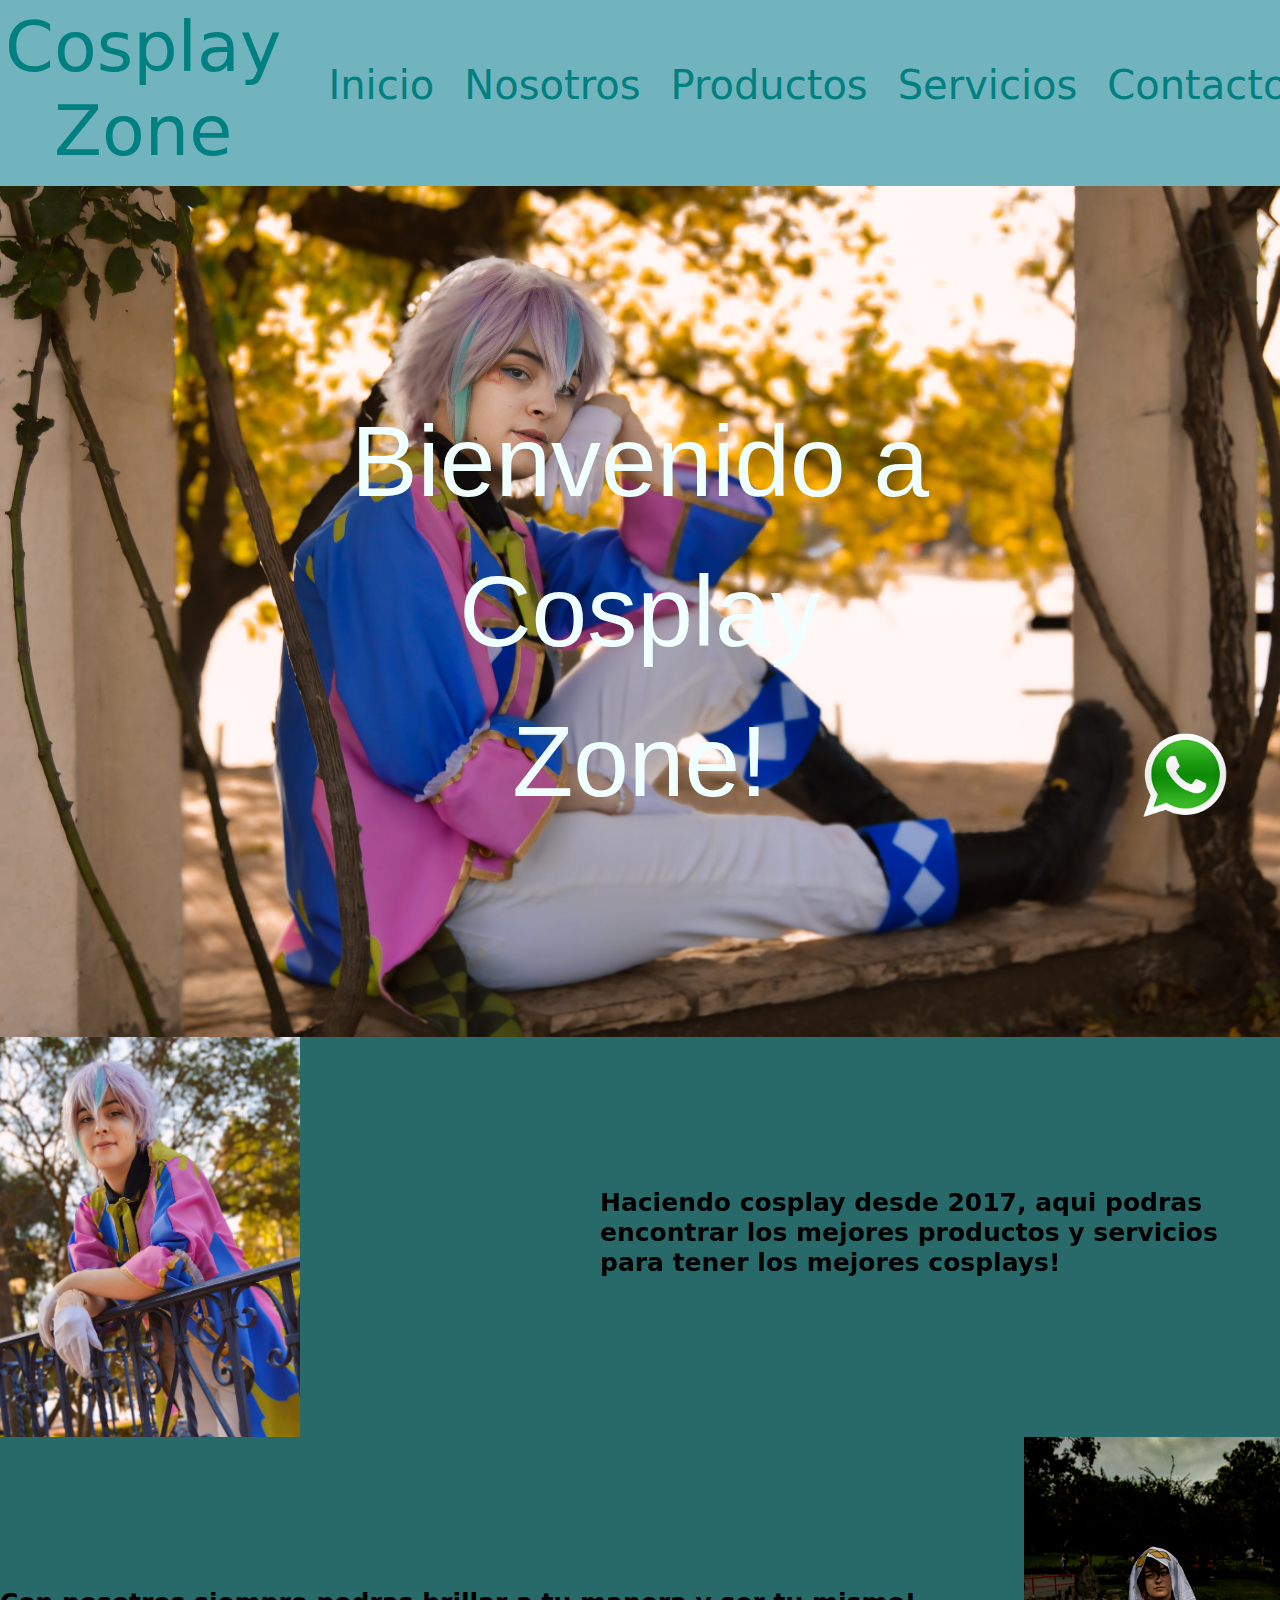
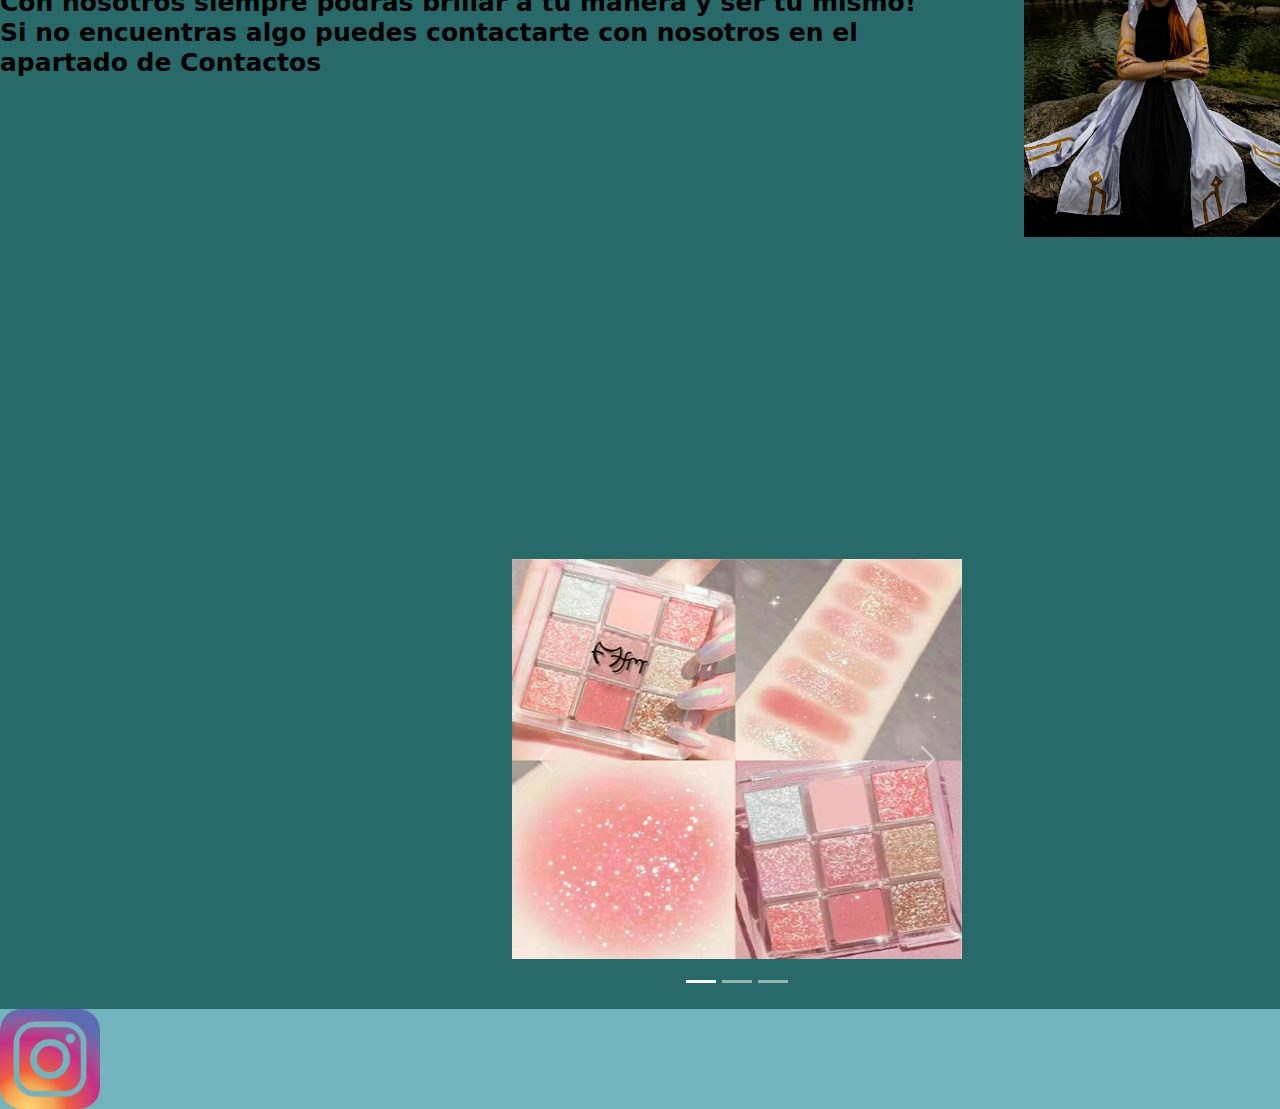
==== index.html @ f8843090 "Initial commit" ====
<!DOCTYPE html>
<html lang="es">
<link rel="stylesheet" href="Styles.css">

<head>
    <meta charset="utf-8">
    <meta name="viewport" content="width=device-width, initial-scale=1">
    <link rel="shortcut icon" href="./img/favicon.ico" type="image/x-icon">
    <meta name="description" content="Todo lo que buscas para tus cosplays y mas! Tenemos servicios de maquillaje, realizamos los mejores trajes con todos los detalles y los props mas realistas!">
    <meta name="keywords" content="Cosplay zone, Cosplay, pelucas, maquillaje, props, pestañas, servicio de maquillajes, labiales, makeup">
    <meta property="og:type" content="">
    <meta property="og:title" content="">
    <meta property="og:description" content="">
    <meta property="og:url" content="">
    <meta property="og:image" content="">
    <title>Cosplay zone  - El mejor lugar para tus cosplays!</title>
    <link href="https://cdn.jsdelivr.net/npm/bootstrap@5.3.3/dist/css/bootstrap.min.css" rel="stylesheet"
        integrity="sha384-QWTKZyjpPEjISv5WaRU9OFeRpok6YctnYmDr5pNlyT2bRjXh0JMhjY6hW+ALEwIH" crossorigin="anonymous">
    <link rel="stylesheet" type="text/css" href="./css/Styles.css">
    <link rel="stylesheet" href="https://cdnjs.cloudflare.com/ajax/libs/animate.css/4.1.1/animate.min.css" />
    <link href="https://unpkg.com/aos@2.3.1/dist/aos.css" rel="stylesheet">
</head>

<body>
    <!--!-------HEADER---------->
    <header>
        <h1>Cosplay Zone</h1>
        <nav>
            <ul>
                <li><a href="./index.html">Inicio</a></li>
                <li><a href="./pages/nosotros.html">Nosotros</a></li>
                <li><a href="./pages/productos.html">Productos</a></li>
                <li><a href="./pages/servicios.html">Servicios</a></li>
                <li><a href="./pages/contacto.html">Contacto</a></li>
            </ul>
        </nav>
        <nav class="navbar bg-body-tertiary">
            <div class="container-fluid">
                <form class="d-flex" role="search">
                    <input class="form-control me-2" type="search" placeholder="Search" aria-label="Search">
                    <button class="btn btn-outline-success" type="submit">Search</button>
                </form>
            </div>
        </nav>
    </header>
    <!--!--------MAIN------------>
    <main>
        <section class="animate__animated animate__backInRight">
            <div class="contenedor">
                <img src="./img/rui2.jpg" alt="inserte descripcion de la imagen" width="100%">
                <div class="centrado">Bienvenido a Cosplay Zone!</div>
            </div>
        </section>
        <section>
                <div id="content">
                    <h2 id="text">Haciendo cosplay desde 2017, aqui podras encontrar los mejores productos y servicios
                        para
                        tener los mejores cosplays!</h2>
                    <img id="imagen" src="./img/rui1.jpg" alt="no se aaaaaaaaa" width="300" height="400">
                </div>
        </section>
        <section>
            <div id="content_2">
                <h2 id="text_2">Con nosotros siempre podras brillar a tu manera y ser tu mismo! Si no encuentras algo
                    puedes contactarte con nosotros en el apartado de Contactos </h2>
                <img id="imagen_2" src="./img/zhongli1.jpg" alt="descripcionnnnnnn" width="300" height="400">
            </div>
        </section>
        <section>
            <iframe width="560" height="315" src="https://www.youtube.com/embed/phuiiNCxRMg?si=Rn3pjhrBMV7dKt-b"
                title="YouTube video player" frameborder="0"
                allow="accelerometer; autoplay; clipboard-write; encrypted-media; gyroscope; picture-in-picture; web-share"
                referrerpolicy="strict-origin-when-cross-origin" allowfullscreen></iframe>
        </section>
        <div id="carouselExampleIndicators" class="carousel slide">
            <div class="carousel-indicators">
                <button type="button" data-bs-target="#carouselExampleIndicators" data-bs-slide-to="0" class="active"
                    aria-current="true" aria-label="Slide 1"></button>
                <button type="button" data-bs-target="#carouselExampleIndicators" data-bs-slide-to="1"
                    aria-label="Slide 2"></button>
                <button type="button" data-bs-target="#carouselExampleIndicators" data-bs-slide-to="2"
                    aria-label="Slide 3"></button>
            </div>
            <div class="carousel-inner">
                <div class="carousel-item active">
                    <img src="./img/sombraschica1.jpg" class="d-block w-100" alt="..." height="400">
                </div>
                <div class="carousel-item">
                    <img src="./img/sombraschica2.jpg" class="d-block w-100" alt="..." height="400">
                </div>
                <div class="carousel-item">
                    <img src="./img/sombraschica3.jpg" class="d-block w-100" alt="..." height="400" </div>
                </div>
                <button class="carousel-control-prev" type="button" data-bs-target="#carouselExampleIndicators"
                    data-bs-slide="prev">
                    <span class="carousel-control-prev-icon" aria-hidden="true"></span>
                    <span class="visually-hidden">Previous</span>
                </button>
                <button class="carousel-control-next" type="button" data-bs-target="#carouselExampleIndicators"
                    data-bs-slide="next">
                    <span class="carousel-control-next-icon" aria-hidden="true"></span>
                    <span class="visually-hidden">Next</span>
                </button>
            </div>
            <div class="fixed">
                <a href="https://youtu.be/D8VEhcPeSlc?si=d2FFhnnbq-BjPDAl" target="_blank"><img
                        src="./img/whatsapp_logo.png">
            </div>
    </main>
    <!--!-------FOOTER-------->
    <footer>
        <div class="pepe">
            <a href="https://www.instagram.com/looong_cat.lol/" target="_blank"><img src="./img/insta_logo.png"
                    alt="descripcionnnnnnn" width="100" height="100"></a>
        </div>
    </footer>
    <script src="https://cdn.jsdelivr.net/npm/bootstrap@5.3.3/dist/js/bootstrap.bundle.min.js"
        integrity="sha384-YvpcrYf0tY3lHB60NNkmXc5s9fDVZLESaAA55NDzOxhy9GkcIdslK1eN7N6jIeHz"
        crossorigin="anonymous"></script>
</body>

</html>
---- css/Styles.css ----
/*!--!-------RESET----------*/
*{
    margin: 0;
    padding: 0;
    box-sizing: border-box;
}


body {
    background-color: rgb(40, 105, 105);
}

/*!--!-------HEADER----------*/

header {
    background-color: rgb(114, 180, 189);
    padding: 5px;
    top: 0;
    display: flex;
    justify-content: space-between;
    align-items: center;
}

header h1 {
    color: teal;
    font-size: 70px;
    text-align: center;
}

header nav ul {
    list-style: none;
    display: flex;
}

header nav ul li {
    margin: 15px;
}

header nav ul li a {
    text-decoration: none;
    color: teal;
    font-size: 40px;
}

h2 {
    color: white;
}


/*!--!--------MAIN------------*/

.contenedor {
    position: relative;
    display: inline-block;
    text-align: center;
}

.centrado {
    color: azure;
    position: absolute;
    top: 50%;
    left: 50%;
    transform: translate(-50%, -50%);
    font-size: 100px;
    font-family: 'Gill Sans', 'Gill Sans MT', Calibri, 'Trebuchet MS', sans-serif
}

#content {
    display: flex;
    align-items: center;
}

#imagen {
    margin-right: 80%;
}

#text {
    z-index: 100;
    position: absolute;
    color: black;
    font-size: 25px;
    font-weight: bold;
    left: 600px;
}

#content_2 {
    display: flex;
    align-items: center;
}

#imagen_2 {
    margin-left: 80%;
}

#text_2 {
    z-index: 100;
    position: absolute;
    color: black;
    font-size: 25px;
    font-weight: bold;
    right: 350px;
}

.fixed {
    position: fixed;
    bottom: 80px;
    right: 50px;
}

.fixed img {
    width: 90px;
}

#text_carousel{
    position: absolute;
    left: 600px;
}


/*!--!-------FOOTER--------*/

footer {
    background-color: rgb(114, 180, 189);
}


/*?---------PRODUCTOS--------*/

.Productos {
    display: grid;
    grid-template-rows: 350px 350px 350px 350px;
    grid-template-columns: 400px 400px 400px 400px 400px ;
    grid-template-areas:
        "uno dos tres cuatro cinco"
        "seis siete ocho nueve diez"
        "once doce trece catorce quince"
        "dieciseis diecisiete dieciocho diecinueve veinte"
    ;
}

.uno {
    grid-area: uno;
}

.dos {
    grid-area: dos;
}
.tres {
    grid-area: tres;
}
.cuatro {
    grid-area: cuatro;
}
.cinco {
    grid-area: cinco;
}
.seis {
    grid-area: seis;
}
.siete {
    grid-area: siete;
}
.ocho {
    grid-area: ocho;
}
.nueve {
    grid-area: nueve;
}
.diez {
    grid-area: diez;
}
.once {
    grid-area: once;
}
.doce {
    grid-area: doce;
}
.trece {
    grid-area: trece;
}
.catorce {
    grid-area: catorce;
}
.quince {
    grid-area: quince;
}
.dieciseis {
    grid-area: dieciseis;
}
.diecisiete {
    grid-area: diecisiete;
}
.dieciocho {
    grid-area: dieciocho;
}
.diecinueve {
    grid-area: diecinueve;
}
.veinte {
    grid-area: veinte;
}
.veintiuno {
    grid-area: ventiuno;
}


.Productos div {
    border: 1px solid teal;
    width: 300px;
    height: 350px;
    text-align: center;
    margin-bottom: 20px;
}

.Productos div h3 {
    font-size: 25px;
    margin-bottom: 25px;
}

.Productos div a {
    text-decoration: none;
    color: white;
    background-color: teal;
    padding: 10px;
}

.Productos div img {
    width: 300px;
    height: 250px;
}

/*?---------SERVICIOS--------*/

.text1{
    z-index: 100;
    position: absolute;
    color: black;
    font-size: 25px;
    font-weight: bold;
    top: 10%;
    left: 50%;
}

.text2{
    z-index: 100;
    position: absolute;
    color: black;
    font-size: 25px;
    font-weight: bold;
    top: 40%;
    left: 50%;
}

.text3{
    z-index: 100;
    position: absolute;
    color: black;
    font-size: 25px;
    font-weight: bold;
    top: 75%;
    left: 50%;
}

/*?---------NOSOTROS--------*/

.conoce{
    text-align: center;
}

.texto1{
    z-index: 100;
    position: absolute;
    color: black;
    font-size: 25px;
    font-weight: bold;
    top: 10%;
    left: 40%;
}

.texto2{
    z-index: 100;
    position: absolute;
    color: black;
    font-size: 25px;
    font-weight: bold;
    top: 45%;
    left: 40%;
}

.texto3{
    z-index: 100;
    position: absolute;
    color: black;
    font-size: 25px;
    font-weight: bold;
    top: 80%;
    left: 40%;
}



/*?---------CARUSEL--------*/

#carouselExampleIndicators{
    width: 450px;
    height: 450px;
    left: 40%;
}


@media screen and (max-width:1139px) {
    .Productos {
        grid-template-rows: 400px 400px 400px 400px 400px 400px 400px 400px 400px 400px;
        grid-template-columns: 350px 350px;
        grid-template-areas:
            "uno dos"  
            "tres cuatro"
            "cinco seis"
            "siete ocho"
            "nueve diez"
            "once doce" 
            "trece catorce"
            "quince dieciseis"
            "diecisiete dieciocho"
            "diecinueve veinte"
        ;
    }
}
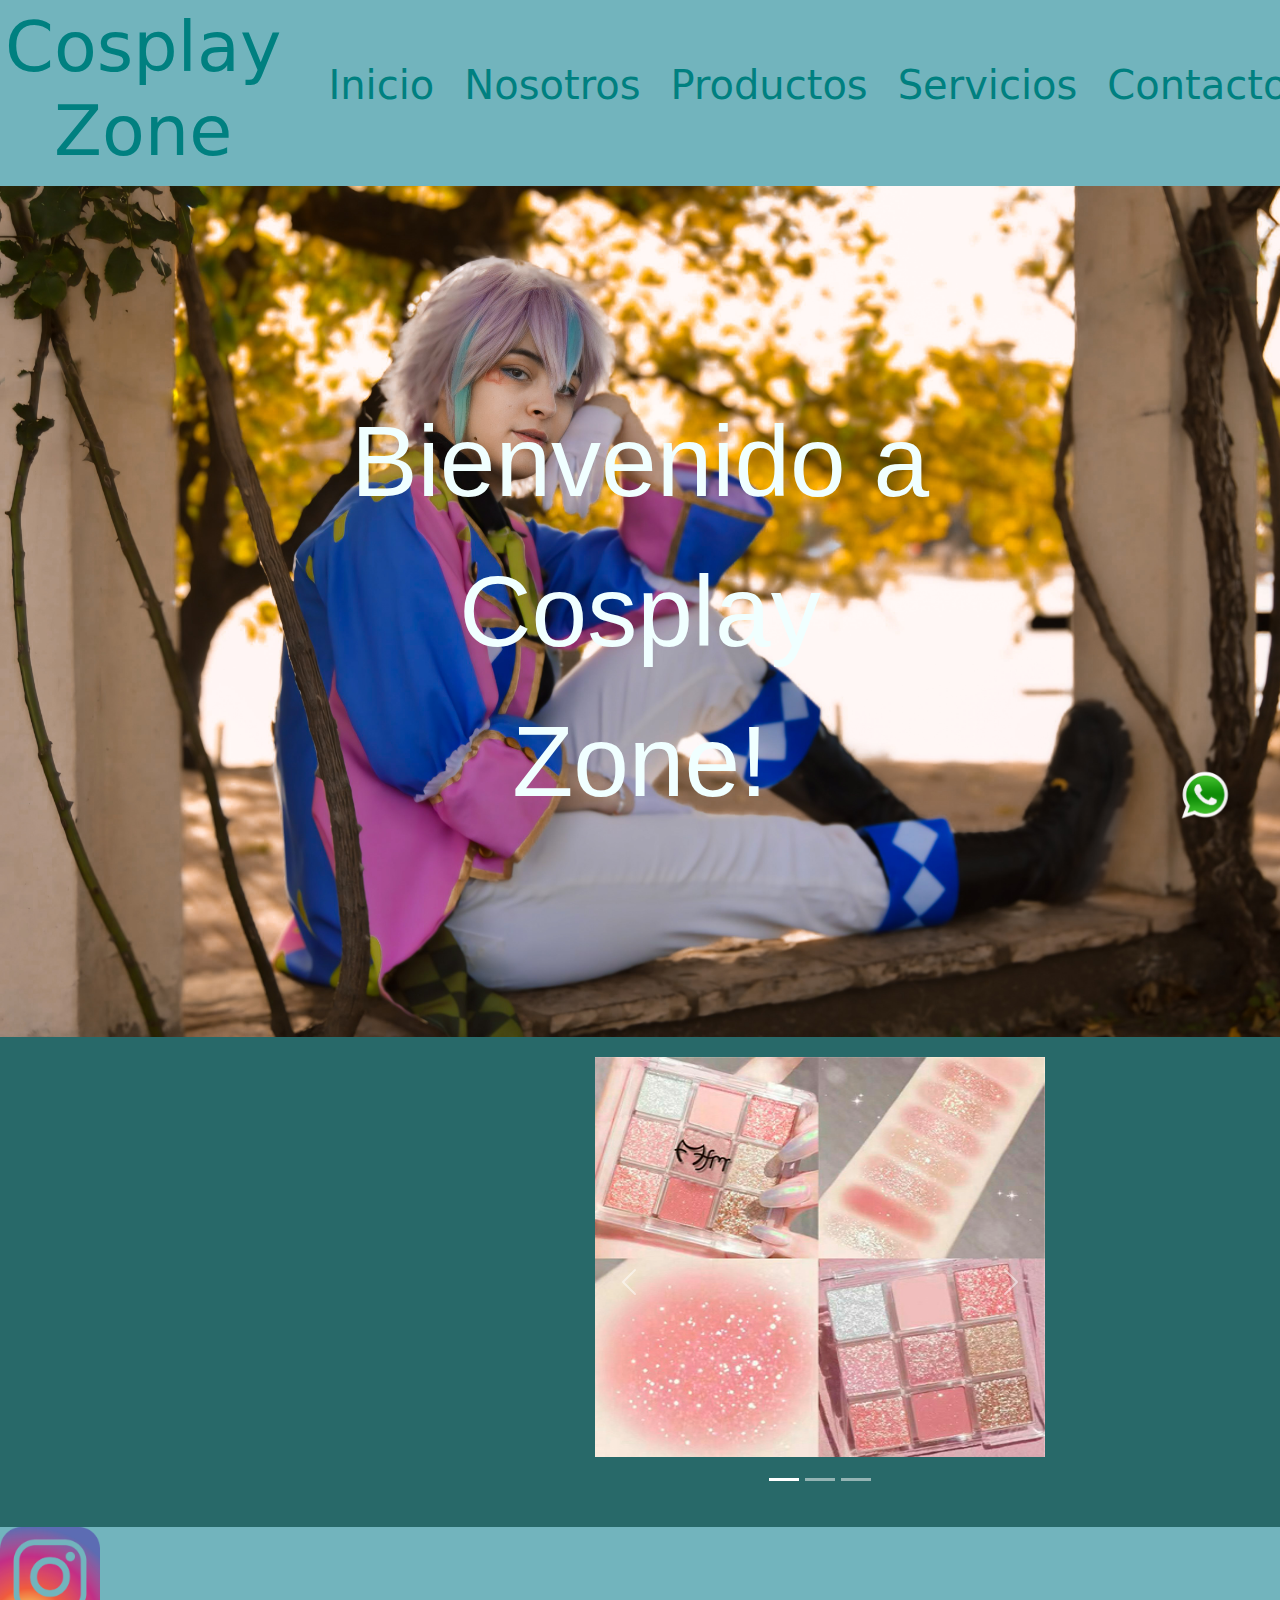
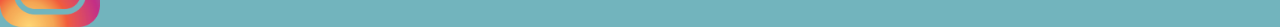
==== commit fa4b87c0: "a" ====
--- a/index.html
+++ b/index.html
@@ -51,57 +51,38 @@
                 <div class="centrado">Bienvenido a Cosplay Zone!</div>
             </div>
         </section>
-        <section>
-                <div id="content">
-                    <h2 id="text">Haciendo cosplay desde 2017, aqui podras encontrar los mejores productos y servicios
-                        para
-                        tener los mejores cosplays!</h2>
-                    <img id="imagen" src="./img/rui1.jpg" alt="no se aaaaaaaaa" width="300" height="400">
+        <section id="carouselSection">
+            <div id="carouselExampleIndicators" class="carousel slide">
+                <div class="carousel-indicators">
+                    <button type="button" data-bs-target="#carouselExampleIndicators" data-bs-slide-to="0" class="active"
+                        aria-current="true" aria-label="Slide 1"></button>
+                    <button type="button" data-bs-target="#carouselExampleIndicators" data-bs-slide-to="1"
+                        aria-label="Slide 2"></button>
+                    <button type="button" data-bs-target="#carouselExampleIndicators" data-bs-slide-to="2"
+                        aria-label="Slide 3"></button>
                 </div>
-        </section>
-        <section>
-            <div id="content_2">
-                <h2 id="text_2">Con nosotros siempre podras brillar a tu manera y ser tu mismo! Si no encuentras algo
-                    puedes contactarte con nosotros en el apartado de Contactos </h2>
-                <img id="imagen_2" src="./img/zhongli1.jpg" alt="descripcionnnnnnn" width="300" height="400">
-            </div>
-        </section>
-        <section>
-            <iframe width="560" height="315" src="https://www.youtube.com/embed/phuiiNCxRMg?si=Rn3pjhrBMV7dKt-b"
-                title="YouTube video player" frameborder="0"
-                allow="accelerometer; autoplay; clipboard-write; encrypted-media; gyroscope; picture-in-picture; web-share"
-                referrerpolicy="strict-origin-when-cross-origin" allowfullscreen></iframe>
-        </section>
-        <div id="carouselExampleIndicators" class="carousel slide">
-            <div class="carousel-indicators">
-                <button type="button" data-bs-target="#carouselExampleIndicators" data-bs-slide-to="0" class="active"
-                    aria-current="true" aria-label="Slide 1"></button>
-                <button type="button" data-bs-target="#carouselExampleIndicators" data-bs-slide-to="1"
-                    aria-label="Slide 2"></button>
-                <button type="button" data-bs-target="#carouselExampleIndicators" data-bs-slide-to="2"
-                    aria-label="Slide 3"></button>
-            </div>
-            <div class="carousel-inner">
-                <div class="carousel-item active">
-                    <img src="./img/sombraschica1.jpg" class="d-block w-100" alt="..." height="400">
+                <div class="carousel-inner">
+                    <div class="carousel-item active">
+                        <img src="./img/sombraschica1.jpg" class="d-block w-100" alt="Imagen 1" height="400">
+                    </div>
+                    <div class="carousel-item">
+                        <img src="./img/sombraschica2.jpg" class="d-block w-100" alt="Imagen 2" height="400">
+                    </div>
+                    <div class="carousel-item">
+                        <img src="./img/sombraschica3.jpg" class="d-block w-100" alt="Imagen 3" height="400">
+                    </div>
                 </div>
-                <div class="carousel-item">
-                    <img src="./img/sombraschica2.jpg" class="d-block w-100" alt="..." height="400">
-                </div>
-                <div class="carousel-item">
-                    <img src="./img/sombraschica3.jpg" class="d-block w-100" alt="..." height="400" </div>
-                </div>
-                <button class="carousel-control-prev" type="button" data-bs-target="#carouselExampleIndicators"
-                    data-bs-slide="prev">
+                <button class="carousel-control-prev" type="button" data-bs-target="#carouselExampleIndicators" data-bs-slide="prev">
                     <span class="carousel-control-prev-icon" aria-hidden="true"></span>
                     <span class="visually-hidden">Previous</span>
                 </button>
-                <button class="carousel-control-next" type="button" data-bs-target="#carouselExampleIndicators"
-                    data-bs-slide="next">
+                <button class="carousel-control-next" type="button" data-bs-target="#carouselExampleIndicators" data-bs-slide="next">
                     <span class="carousel-control-next-icon" aria-hidden="true"></span>
                     <span class="visually-hidden">Next</span>
                 </button>
             </div>
+        </section>
+        
             <div class="fixed">
                 <a href="https://youtu.be/D8VEhcPeSlc?si=d2FFhnnbq-BjPDAl" target="_blank"><img
                         src="./img/whatsapp_logo.png">
--- a/css/Styles.css
+++ b/css/Styles.css
@@ -1,5 +1,5 @@
 /*!--!-------RESET----------*/
-*{
+* {
     margin: 0;
     padding: 0;
     box-sizing: border-box;
@@ -111,7 +111,7 @@
     width: 90px;
 }
 
-#text_carousel{
+#text_carousel {
     position: absolute;
     left: 600px;
 }
@@ -129,7 +129,7 @@
 .Productos {
     display: grid;
     grid-template-rows: 350px 350px 350px 350px;
-    grid-template-columns: 400px 400px 400px 400px 400px ;
+    grid-template-columns: 400px 400px 400px 400px 400px;
     grid-template-areas:
         "uno dos tres cuatro cinco"
         "seis siete ocho nueve diez"
@@ -145,60 +145,79 @@
 .dos {
     grid-area: dos;
 }
+
 .tres {
     grid-area: tres;
 }
+
 .cuatro {
     grid-area: cuatro;
 }
+
 .cinco {
     grid-area: cinco;
 }
+
 .seis {
     grid-area: seis;
 }
+
 .siete {
     grid-area: siete;
 }
+
 .ocho {
     grid-area: ocho;
 }
+
 .nueve {
     grid-area: nueve;
 }
+
 .diez {
     grid-area: diez;
 }
+
 .once {
     grid-area: once;
 }
+
 .doce {
     grid-area: doce;
 }
+
 .trece {
     grid-area: trece;
 }
+
 .catorce {
     grid-area: catorce;
 }
+
 .quince {
     grid-area: quince;
 }
+
 .dieciseis {
     grid-area: dieciseis;
 }
+
 .diecisiete {
     grid-area: diecisiete;
 }
+
 .dieciocho {
     grid-area: dieciocho;
 }
+
 .diecinueve {
     grid-area: diecinueve;
 }
+
 .veinte {
     grid-area: veinte;
 }
+
 .veintiuno {
     grid-area: ventiuno;
 }
@@ -231,77 +250,116 @@
 
 /*?---------SERVICIOS--------*/
 
-.text1{
-    z-index: 100;
-    position: absolute;
-    color: black;
-    font-size: 25px;
-    font-weight: bold;
-    top: 10%;
-    left: 50%;
-}
-
-.text2{
-    z-index: 100;
-    position: absolute;
-    color: black;
-    font-size: 25px;
-    font-weight: bold;
-    top: 40%;
-    left: 50%;
-}
-
-.text3{
-    z-index: 100;
-    position: absolute;
-    color: black;
-    font-size: 25px;
-    font-weight: bold;
-    top: 75%;
-    left: 50%;
+
+.servicios {
+    display: flex;
+    flex-direction: column;
+    gap: 40px;
+    padding: 20px;
+}
+
+.servicio {
+    display: flex;
+    align-items: center;
+    justify-content: space-between;
+    flex-wrap: wrap;
+}
+
+.servicio img {
+    max-width: 100%;
+    border-radius: 10px;
+}
+
+.text {
+    max-width: 600px;
+    margin-left: 20px;
+}
+
+.text h2 {
+    font-size: 1.8rem;
+}
+
+.text h3 {
+    font-size: 1rem;
+    font-weight: normal;
+    color: white;
 }
 
 /*?---------NOSOTROS--------*/
 
-.conoce{
+
+.equipo {
+    display: flex;
+    flex-wrap: wrap;
+    justify-content: space-around;
+    padding: 20px;
+    gap: 20px;
+}
+
+.persona {
+    display: flex;
+    flex-direction: column;
+    align-items: center;
     text-align: center;
-}
-
-.texto1{
-    z-index: 100;
-    position: absolute;
-    color: black;
-    font-size: 25px;
-    font-weight: bold;
-    top: 10%;
-    left: 40%;
-}
-
-.texto2{
-    z-index: 100;
-    position: absolute;
-    color: black;
-    font-size: 25px;
-    font-weight: bold;
-    top: 45%;
-    left: 40%;
-}
-
-.texto3{
-    z-index: 100;
-    position: absolute;
-    color: black;
-    font-size: 25px;
-    font-weight: bold;
-    top: 80%;
-    left: 40%;
-}
-
-
+    width: 300px;
+}
+
+.persona img {
+    border-radius: 10px;
+}
+
+.texto h2 {
+    font-size: 1.5rem;
+}
+
+.texto h3 {
+    font-size: 1rem;
+    font-weight: normal;
+    color: white;
+}
+
+/*?---------CONTACTO--------*/
+.formulario-container {
+    display: flex;
+    justify-content: space-around;
+    flex-wrap: wrap;
+    margin: 20px 0;
+}
+
+.formulario-container .col-md-4,
+.formulario-container .col-md-3 {
+    flex: 1;
+    min-width: 300px;
+    margin: 10px;
+}
+
+
+main {
+    display: flex;
+    flex-direction: column;
+    align-items: center;
+    gap: 20px;
+}
+
+.flex-container {
+    display: flex;
+    justify-content: space-between;
+    flex-wrap: wrap;
+    gap: 20px;
+}
+
+.flex-container div {
+    flex: 1;
+    min-width: 300px;
+}
+
+.fixed img {
+    width: 50px;
+}
 
 /*?---------CARUSEL--------*/
 
-#carouselExampleIndicators{
+#carouselExampleIndicators {
     width: 450px;
     height: 450px;
     left: 40%;
@@ -313,12 +371,12 @@
         grid-template-rows: 400px 400px 400px 400px 400px 400px 400px 400px 400px 400px;
         grid-template-columns: 350px 350px;
         grid-template-areas:
-            "uno dos"  
+            "uno dos"
             "tres cuatro"
             "cinco seis"
             "siete ocho"
             "nueve diez"
-            "once doce" 
+            "once doce"
             "trece catorce"
             "quince dieciseis"
             "diecisiete dieciocho"
@@ -327,3 +385,101 @@
     }
 }
 
+@media screen and (max-width: 480px) {
+    header h1 {
+        font-size: 24px;
+    }
+
+    nav ul {
+        flex-direction: column;
+        align-items: center;
+    }
+
+    nav ul li {
+        margin: 5px 0;
+    }
+
+    section {
+        flex-direction: column;
+        align-items: center;
+    }
+
+    section div img {
+        width: 100%;
+    }
+
+    .fixed {
+        bottom: 10px;
+        right: 10px;
+    }
+}
+
+@media (max-width: 768px) {
+    header {
+        flex-direction: column;
+    }
+
+    nav ul {
+        flex-direction: column;
+        align-items: center;
+    }
+
+    .contenedor img {
+        width: 80%;
+    }
+
+    #content img,
+    #content_2 img {
+        width: 100%;
+        height: auto;
+    }
+
+    iframe {
+        width: 100%;
+        height: auto;
+    }
+}
+
+@media (max-width: 480px) {
+    h1 {
+        font-size: 1.5rem;
+    }
+
+    .centrado {
+        font-size: 1rem;
+    }
+
+    #content,
+    #content_2 {
+        text-align: center;
+    }
+
+    .carousel-item img {
+        height: auto;
+    }
+}
+
+
+@media (max-width: 768px) {
+    .carousel-item img {
+        height: auto;
+    }
+}
+
+@media (max-width: 768px) {
+    .equipo {
+        flex-direction: column;
+        align-items: center;
+    }
+}
+
+@media (max-width: 768px) {
+    .servicio {
+        flex-direction: column;
+        text-align: center;
+    }
+
+    .text {
+        margin-left: 0;
+    }
+}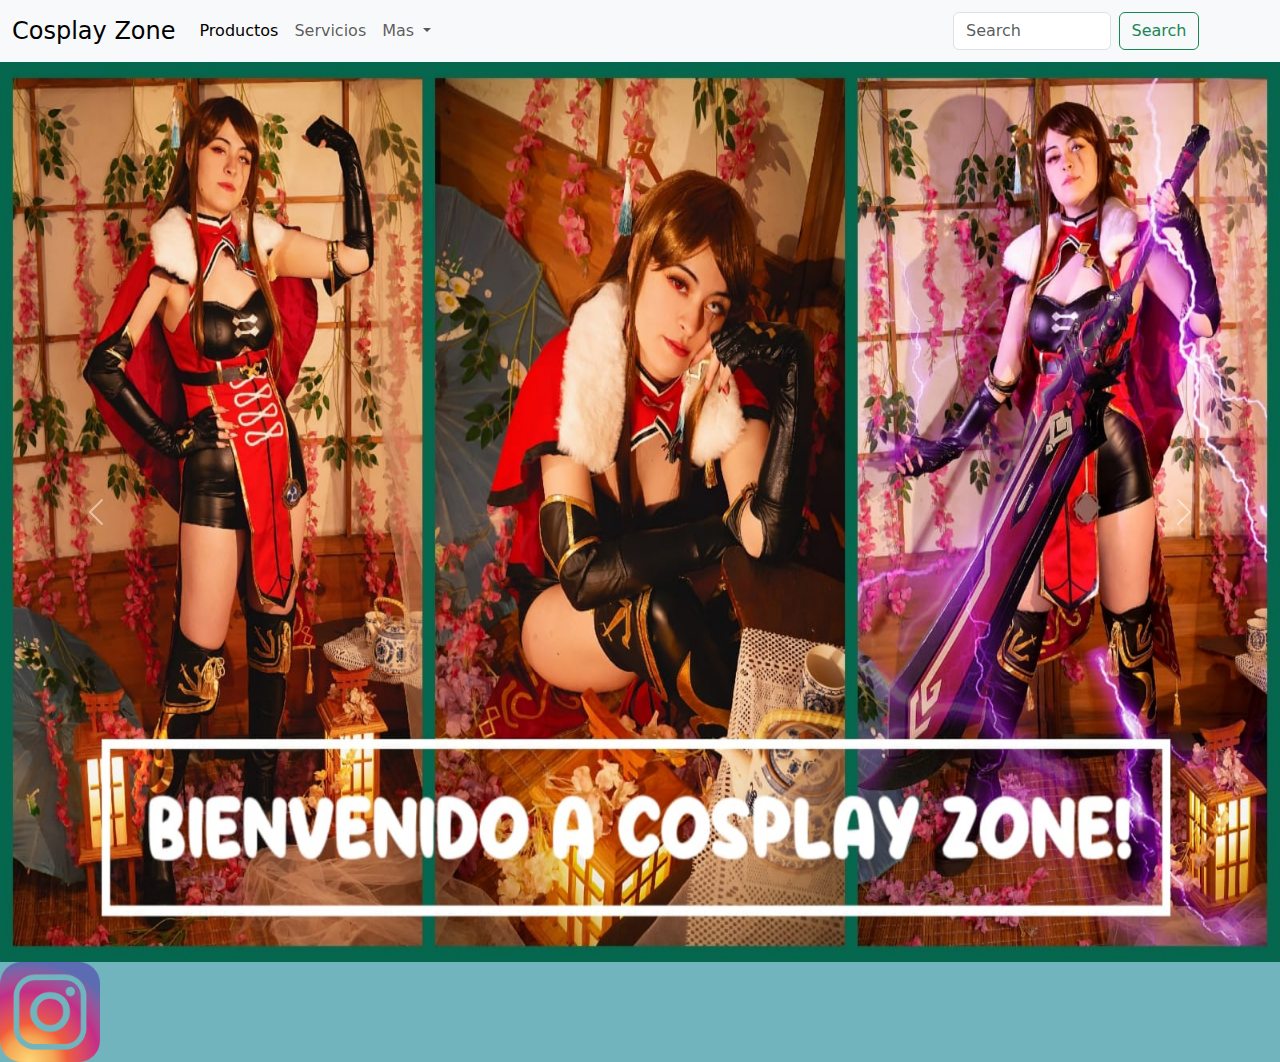
==== commit 85e2dd1a: "aloooooo" ====
--- a/index.html
+++ b/index.html
@@ -6,14 +6,16 @@
     <meta charset="utf-8">
     <meta name="viewport" content="width=device-width, initial-scale=1">
     <link rel="shortcut icon" href="./img/favicon.ico" type="image/x-icon">
-    <meta name="description" content="Todo lo que buscas para tus cosplays y mas! Tenemos servicios de maquillaje, realizamos los mejores trajes con todos los detalles y los props mas realistas!">
-    <meta name="keywords" content="Cosplay zone, Cosplay, pelucas, maquillaje, props, pestañas, servicio de maquillajes, labiales, makeup">
+    <meta name="description"
+        content="Todo lo que buscas para tus cosplays y mas! Tenemos servicios de maquillaje, realizamos los mejores trajes con todos los detalles y los props mas realistas!">
+    <meta name="keywords"
+        content="Cosplay zone, Cosplay, pelucas, maquillaje, props, pestañas, servicio de maquillajes, labiales, makeup">
     <meta property="og:type" content="">
     <meta property="og:title" content="">
     <meta property="og:description" content="">
     <meta property="og:url" content="">
     <meta property="og:image" content="">
-    <title>Cosplay zone  - El mejor lugar para tus cosplays!</title>
+    <title>Cosplay zone - El mejor lugar para tus cosplays!</title>
     <link href="https://cdn.jsdelivr.net/npm/bootstrap@5.3.3/dist/css/bootstrap.min.css" rel="stylesheet"
         integrity="sha384-QWTKZyjpPEjISv5WaRU9OFeRpok6YctnYmDr5pNlyT2bRjXh0JMhjY6hW+ALEwIH" crossorigin="anonymous">
     <link rel="stylesheet" type="text/css" href="./css/Styles.css">
@@ -24,70 +26,66 @@
 <body>
     <!--!-------HEADER---------->
     <header>
-        <h1>Cosplay Zone</h1>
-        <nav>
-            <ul>
-                <li><a href="./index.html">Inicio</a></li>
-                <li><a href="./pages/nosotros.html">Nosotros</a></li>
-                <li><a href="./pages/productos.html">Productos</a></li>
-                <li><a href="./pages/servicios.html">Servicios</a></li>
-                <li><a href="./pages/contacto.html">Contacto</a></li>
-            </ul>
-        </nav>
-        <nav class="navbar bg-body-tertiary">
+        <nav class="navbar navbar-expand-lg bg-body-tertiary">
             <div class="container-fluid">
-                <form class="d-flex" role="search">
-                    <input class="form-control me-2" type="search" placeholder="Search" aria-label="Search">
-                    <button class="btn btn-outline-success" type="submit">Search</button>
-                </form>
+                <a class="navbar-brand" href="./index.html">Cosplay Zone</a>
+                <button class="navbar-toggler" type="button" data-bs-toggle="collapse"
+                    data-bs-target="#navbarSupportedContent" aria-controls="navbarSupportedContent"
+                    aria-expanded="false" aria-label="Toggle navigation">
+                    <span class="navbar-toggler-icon"></span>
+                </button>
+                <div class="collapse navbar-collapse" id="navbarSupportedContent">
+                    <ul class="navbar-nav me-auto mb-2 mb-lg-0">
+                        <li class="nav-item">
+                            <a class="nav-link active" aria-current="page" href="./pages/productos.html">Productos</a>
+                        </li>
+                        <li class="nav-item">
+                            <a class="nav-link" href="./pages/servicios.html">Servicios</a>
+                        </li>
+                        <li class="nav-item dropdown">
+                            <a class="nav-link dropdown-toggle" href="#" role="button" data-bs-toggle="dropdown"
+                                aria-expanded="false">
+                                Mas
+                            </a>
+                            <ul class="dropdown-menu">
+                                <li><a class="dropdown-item" href="./pages/nosotros.html">Nosotros</a></li>
+                                <li><a class="dropdown-item" href="./pages/contacto.html">Contacto</a></li>
+                                <li>
+                                    <hr class="dropdown-divider">
+                                </li>
+                            </ul>
+                        </li>
+                    </ul>
+                    <form class="d-flex" role="search">
+                        <input class="form-control me-2" type="search" placeholder="Search" aria-label="Search">
+                        <button class="btn btn-outline-success" type="submit">Search</button>
+                    </form>
+                </div>
             </div>
         </nav>
     </header>
     <!--!--------MAIN------------>
-    <main>
-        <section class="animate__animated animate__backInRight">
-            <div class="contenedor">
-                <img src="./img/rui2.jpg" alt="inserte descripcion de la imagen" width="100%">
-                <div class="centrado">Bienvenido a Cosplay Zone!</div>
-            </div>
-        </section>
-        <section id="carouselSection">
-            <div id="carouselExampleIndicators" class="carousel slide">
-                <div class="carousel-indicators">
-                    <button type="button" data-bs-target="#carouselExampleIndicators" data-bs-slide-to="0" class="active"
-                        aria-current="true" aria-label="Slide 1"></button>
-                    <button type="button" data-bs-target="#carouselExampleIndicators" data-bs-slide-to="1"
-                        aria-label="Slide 2"></button>
-                    <button type="button" data-bs-target="#carouselExampleIndicators" data-bs-slide-to="2"
-                        aria-label="Slide 3"></button>
-                </div>
-                <div class="carousel-inner">
-                    <div class="carousel-item active">
-                        <img src="./img/sombraschica1.jpg" class="d-block w-100" alt="Imagen 1" height="400">
-                    </div>
-                    <div class="carousel-item">
-                        <img src="./img/sombraschica2.jpg" class="d-block w-100" alt="Imagen 2" height="400">
-                    </div>
-                    <div class="carousel-item">
-                        <img src="./img/sombraschica3.jpg" class="d-block w-100" alt="Imagen 3" height="400">
-                    </div>
-                </div>
-                <button class="carousel-control-prev" type="button" data-bs-target="#carouselExampleIndicators" data-bs-slide="prev">
-                    <span class="carousel-control-prev-icon" aria-hidden="true"></span>
-                    <span class="visually-hidden">Previous</span>
-                </button>
-                <button class="carousel-control-next" type="button" data-bs-target="#carouselExampleIndicators" data-bs-slide="next">
-                    <span class="carousel-control-next-icon" aria-hidden="true"></span>
-                    <span class="visually-hidden">Next</span>
-                </button>
-            </div>
-        </section>
-        
-            <div class="fixed">
-                <a href="https://youtu.be/D8VEhcPeSlc?si=d2FFhnnbq-BjPDAl" target="_blank"><img
-                        src="./img/whatsapp_logo.png">
-            </div>
-    </main>
+    <div id="carouselExample" class="carousel slide">
+        <div class="carousel-inner">
+          <div class="carousel-item active">
+            <img src="./img/banner4.jpg" class="d-block w-100" alt="...">
+          </div>
+          <div class="carousel-item">
+            <img src="./img/banner3.jpg" class="d-block w-100" alt="...">
+          </div>
+          <div class="carousel-item">
+            <img src="./img/banner2.jpg" class="d-block w-100" alt="...">
+          </div>
+        </div>
+        <button class="carousel-control-prev" type="button" data-bs-target="#carouselExample" data-bs-slide="prev">
+          <span class="carousel-control-prev-icon" aria-hidden="true"></span>
+          <span class="visually-hidden">Previous</span>
+        </button>
+        <button class="carousel-control-next" type="button" data-bs-target="#carouselExample" data-bs-slide="next">
+          <span class="carousel-control-next-icon" aria-hidden="true"></span>
+          <span class="visually-hidden">Next</span>
+        </button>
+      </div>
     <!--!-------FOOTER-------->
     <footer>
         <div class="pepe">
--- a/css/Styles.css
+++ b/css/Styles.css
@@ -12,109 +12,15 @@
 
 /*!--!-------HEADER----------*/
 
-header {
-    background-color: rgb(114, 180, 189);
-    padding: 5px;
-    top: 0;
-    display: flex;
-    justify-content: space-between;
-    align-items: center;
-}
-
-header h1 {
-    color: teal;
-    font-size: 70px;
-    text-align: center;
-}
-
-header nav ul {
-    list-style: none;
-    display: flex;
-}
-
-header nav ul li {
-    margin: 15px;
-}
-
-header nav ul li a {
-    text-decoration: none;
-    color: teal;
-    font-size: 40px;
-}
-
-h2 {
-    color: white;
-}
-
 
 /*!--!--------MAIN------------*/
 
-.contenedor {
-    position: relative;
-    display: inline-block;
-    text-align: center;
-}
-
-.centrado {
-    color: azure;
-    position: absolute;
-    top: 50%;
-    left: 50%;
-    transform: translate(-50%, -50%);
-    font-size: 100px;
-    font-family: 'Gill Sans', 'Gill Sans MT', Calibri, 'Trebuchet MS', sans-serif
-}
-
-#content {
-    display: flex;
-    align-items: center;
-}
-
-#imagen {
-    margin-right: 80%;
-}
-
-#text {
-    z-index: 100;
-    position: absolute;
-    color: black;
-    font-size: 25px;
-    font-weight: bold;
-    left: 600px;
-}
-
-#content_2 {
-    display: flex;
-    align-items: center;
-}
-
-#imagen_2 {
-    margin-left: 80%;
-}
-
-#text_2 {
-    z-index: 100;
-    position: absolute;
-    color: black;
-    font-size: 25px;
-    font-weight: bold;
-    right: 350px;
-}
-
-.fixed {
-    position: fixed;
-    bottom: 80px;
-    right: 50px;
-}
-
-.fixed img {
-    width: 90px;
-}
-
-#text_carousel {
-    position: absolute;
-    left: 600px;
-}
+.carousel-item img {
+    width: 300px;  
+    height: 900px; 
+    margin: 0 auto; 
+}
+
 
 
 /*!--!-------FOOTER--------*/
@@ -123,130 +29,6 @@
     background-color: rgb(114, 180, 189);
 }
 
-
-/*?---------PRODUCTOS--------*/
-
-.Productos {
-    display: grid;
-    grid-template-rows: 350px 350px 350px 350px;
-    grid-template-columns: 400px 400px 400px 400px 400px;
-    grid-template-areas:
-        "uno dos tres cuatro cinco"
-        "seis siete ocho nueve diez"
-        "once doce trece catorce quince"
-        "dieciseis diecisiete dieciocho diecinueve veinte"
-    ;
-}
-
-.uno {
-    grid-area: uno;
-}
-
-.dos {
-    grid-area: dos;
-}
-
-.tres {
-    grid-area: tres;
-}
-
-.cuatro {
-    grid-area: cuatro;
-}
-
-.cinco {
-    grid-area: cinco;
-}
-
-.seis {
-    grid-area: seis;
-}
-
-.siete {
-    grid-area: siete;
-}
-
-.ocho {
-    grid-area: ocho;
-}
-
-.nueve {
-    grid-area: nueve;
-}
-
-.diez {
-    grid-area: diez;
-}
-
-.once {
-    grid-area: once;
-}
-
-.doce {
-    grid-area: doce;
-}
-
-.trece {
-    grid-area: trece;
-}
-
-.catorce {
-    grid-area: catorce;
-}
-
-.quince {
-    grid-area: quince;
-}
-
-.dieciseis {
-    grid-area: dieciseis;
-}
-
-.diecisiete {
-    grid-area: diecisiete;
-}
-
-.dieciocho {
-    grid-area: dieciocho;
-}
-
-.diecinueve {
-    grid-area: diecinueve;
-}
-
-.veinte {
-    grid-area: veinte;
-}
-
-.veintiuno {
-    grid-area: ventiuno;
-}
-
-
-.Productos div {
-    border: 1px solid teal;
-    width: 300px;
-    height: 350px;
-    text-align: center;
-    margin-bottom: 20px;
-}
-
-.Productos div h3 {
-    font-size: 25px;
-    margin-bottom: 25px;
-}
-
-.Productos div a {
-    text-decoration: none;
-    color: white;
-    background-color: teal;
-    padding: 10px;
-}
-
-.Productos div img {
-    width: 300px;
-    height: 250px;
-}
 
 /*?---------SERVICIOS--------*/
 
@@ -357,114 +139,7 @@
     width: 50px;
 }
 
-/*?---------CARUSEL--------*/
-
-#carouselExampleIndicators {
-    width: 450px;
-    height: 450px;
-    left: 40%;
-}
-
-
-@media screen and (max-width:1139px) {
-    .Productos {
-        grid-template-rows: 400px 400px 400px 400px 400px 400px 400px 400px 400px 400px;
-        grid-template-columns: 350px 350px;
-        grid-template-areas:
-            "uno dos"
-            "tres cuatro"
-            "cinco seis"
-            "siete ocho"
-            "nueve diez"
-            "once doce"
-            "trece catorce"
-            "quince dieciseis"
-            "diecisiete dieciocho"
-            "diecinueve veinte"
-        ;
-    }
-}
-
-@media screen and (max-width: 480px) {
-    header h1 {
-        font-size: 24px;
-    }
-
-    nav ul {
-        flex-direction: column;
-        align-items: center;
-    }
-
-    nav ul li {
-        margin: 5px 0;
-    }
-
-    section {
-        flex-direction: column;
-        align-items: center;
-    }
-
-    section div img {
-        width: 100%;
-    }
-
-    .fixed {
-        bottom: 10px;
-        right: 10px;
-    }
-}
-
-@media (max-width: 768px) {
-    header {
-        flex-direction: column;
-    }
-
-    nav ul {
-        flex-direction: column;
-        align-items: center;
-    }
-
-    .contenedor img {
-        width: 80%;
-    }
-
-    #content img,
-    #content_2 img {
-        width: 100%;
-        height: auto;
-    }
-
-    iframe {
-        width: 100%;
-        height: auto;
-    }
-}
-
-@media (max-width: 480px) {
-    h1 {
-        font-size: 1.5rem;
-    }
-
-    .centrado {
-        font-size: 1rem;
-    }
-
-    #content,
-    #content_2 {
-        text-align: center;
-    }
-
-    .carousel-item img {
-        height: auto;
-    }
-}
-
-
-@media (max-width: 768px) {
-    .carousel-item img {
-        height: auto;
-    }
-}
+
 
 @media (max-width: 768px) {
     .equipo {
@@ -482,4 +157,146 @@
     .text {
         margin-left: 0;
     }
+}
+
+
+@media (max-width: 600px) {
+    .navbar-brand {
+        font-size: 14px;
+    }
+
+    .form-control {
+        width: 100%; 
+    }
+
+    footer .pepe {
+        display: flex;
+        justify-content: center;
+    }
+
+    .carousel-item img {
+        height: 300px; 
+        object-fit: cover;
+    }
+}
+
+@media (min-width: 601px) and (max-width: 1024px) {
+    .navbar-brand {
+        font-size: 18px;
+    }
+
+    .form-control {
+        width: 70%;
+    }
+
+    .carousel-item img {
+        height: 400px;
+        object-fit: cover;
+    }
+
+    footer .pepe img {
+        width: 80px;
+        height: 80px;
+    }
+}
+
+@media (min-width: 1025px) {
+    .navbar-brand {
+        font-size: 24px;
+    }
+
+    .form-control {
+        width: 50%;
+    }
+
+    footer .pepe img {
+        width: 100px;
+        height: 100px;
+    }
+}
+
+
+@media (max-width: 600px) {
+    .navbar-brand {
+        font-size: 14px;
+    }
+
+    .Productos {
+        display: grid;
+        grid-template-columns: 1fr; 
+        gap: 10px;
+    }
+
+    .Productos div {
+        text-align: center;
+    }
+
+    .pagination {
+        font-size: 12px;
+    }
+
+    footer img {
+        width: 50px;
+        height: 50px;
+    }
+}
+
+
+@media (min-width: 601px) and (max-width: 1024px) {
+    .navbar-brand {
+        font-size: 18px;
+    }
+
+    .Productos {
+        display: grid;
+        grid-template-columns: repeat(2, 1fr); 
+        gap: 20px;
+    }
+
+    .Productos div {
+        text-align: center;
+    }
+
+    footer img {
+        width: 75px;
+        height: 75px;
+    }
+}
+
+@media (min-width: 1025px) {
+    .navbar-brand {
+        font-size: 24px;
+    }
+
+    .Productos {
+        display: grid;
+        grid-template-columns: repeat(4, 1fr); 
+        gap: 30px;
+    }
+
+    footer img {
+        width: 100px;
+        height: 100px;
+    }
+}
+
+@media (max-width: 600px) {
+    .Productos img {
+        width: 100px;
+        height: 100px;
+    }
+}
+
+@media (min-width: 601px) and (max-width: 1024px) {
+    .Productos img {
+        width: 120px;
+        height: 120px;
+    }
+}
+
+@media (min-width: 1025px) {
+    .Productos img {
+        width: 150px;
+        height: 150px;
+    }
 }